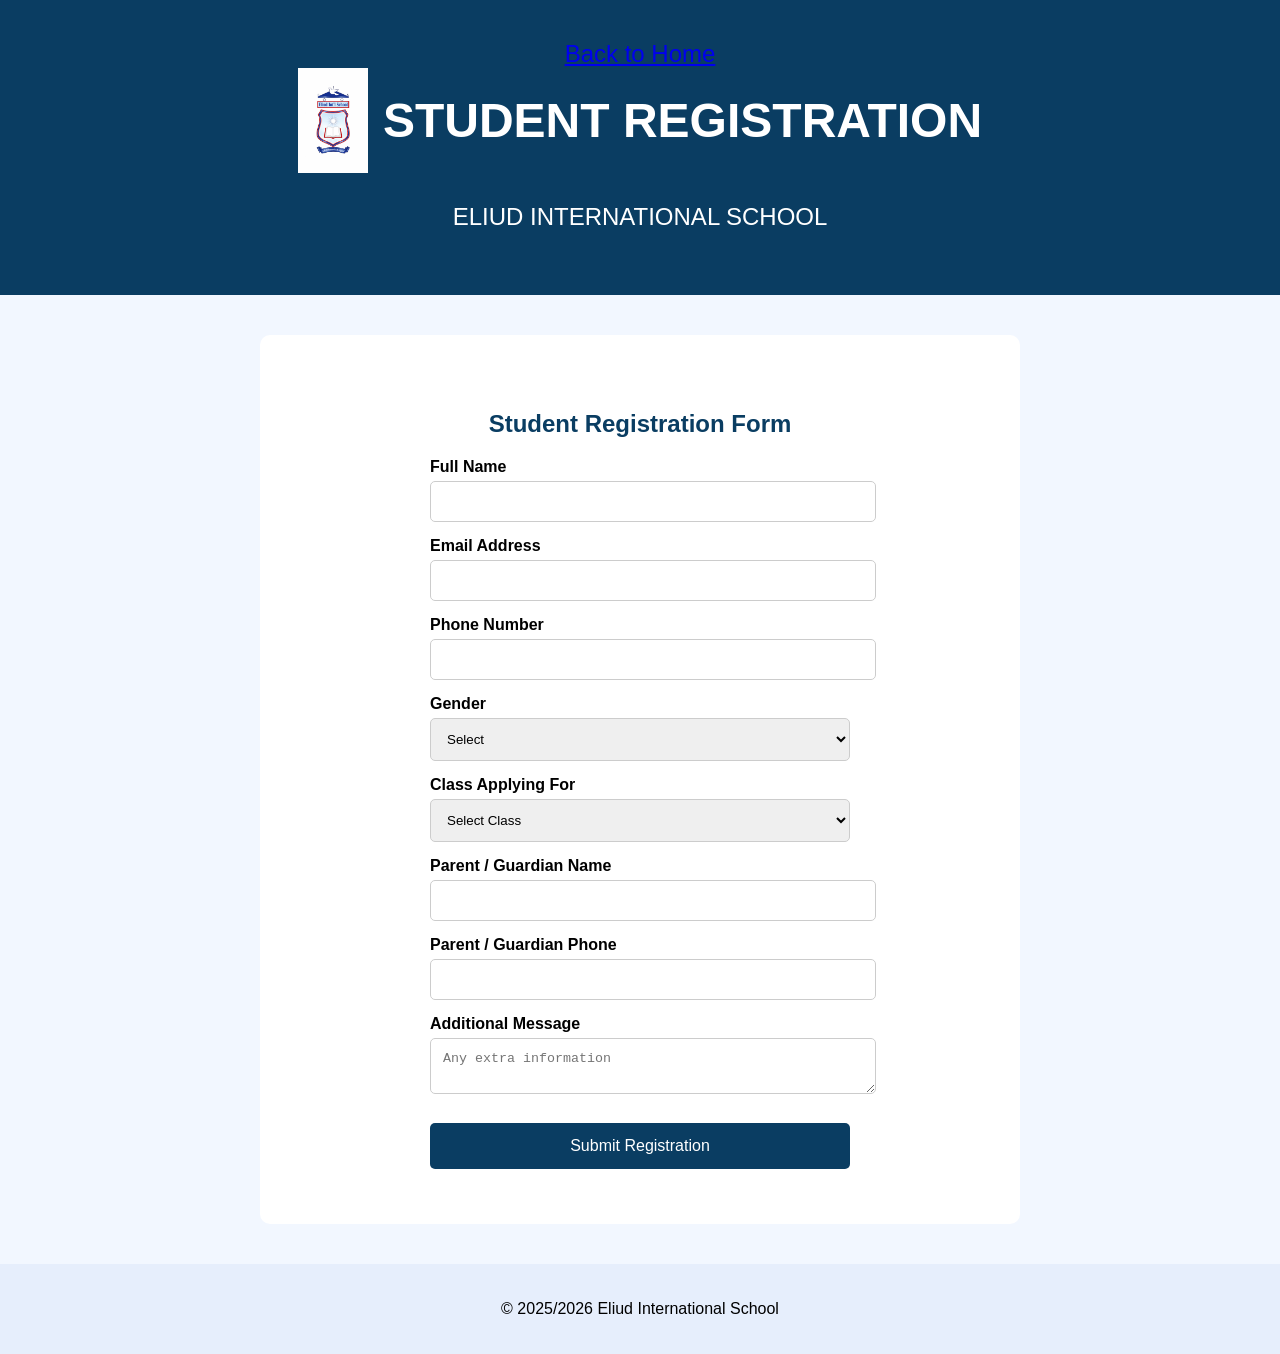
==== register.html @ 18814a03 "Add files via upload" ====
<!DOCTYPE html>
<html lang="en">
<head>
     <style>
      body{
            background-image:url("inquiry-bg.png");
      height: 100vh;
      background-size: cover;
            
      }
     </style>
  <meta charset="UTF-8">
    <title>Student Registration | Eliud International School</title>
      <link rel="stylesheet" href="style.css">
      </head>
      


                                                                                
      <body>
            <video autoplay muted loop playsinline id="bg-video">
                    <source src="background.mp4" type="video/mp4">
                      Your browser does not support the video tag.
                      </video>
                      
            

                    

        <header class="page-header"> 
            <a href="index.html">Back to Home</a>

            <div class="header">
                    <img src="logo.png" alt="School Logo" class="logo">
                      <h1>STUDENT REGISTRATION</h1>
            </div>
                <p>ELIUD INTERNATIONAL SCHOOL</p>
            
                  </header>

                    <section class="registration">
            
                          <form 
                           action="https://formsubmit.co/eliudinternationalschool1@gmail.com.com" method="POST" data-success="success.html">
                              <h2>Student Registration Form</h2>

                                    <label>Full Name</label>
                                          <input type="text" name="fullname" required>

                                                <label>Email Address</label>
                                                      <input type="email" name="email" required>

                                                            <label>Phone Number</label>
                                                                  <input type="tel" name="phone" required>

                                                                        <label>Gender</label>
                                                                              <select name="gender" required>
                                                                                      <option value="">Select</option>
                                                                                              <option>Male</option>
                                                                                                      <option>Female</option>
                                                                                                            </select>

                                                                                                                  <label>Class Applying For</label>
                                                                                                                        <select name="class" required>
                                                                                                                                <option value="">Select Class</option>
                                                                                                                                        <option>JSS 1</option>
                                                                                                                                                <option>JSS 2</option>
                                                                                                                                                        <option>JSS 3</option>
                                                                                                                                                                <option>SSS 1</option>
                                                                                                                                                                        <option>SSS 2</option>
                                                                                                                                                                                <option>SSS 3</option>
                                                                                                                                                                                      </select>

                                                                                                                                                                                            <label>Parent / Guardian Name</label>
                                                                                                                                                                                                  <input type="text" name="guardian" required>

                                                                                                                                                                                                        <label>Parent / Guardian Phone</label>
                                                                                                                                                                                                              <input type="tel" name="guardian_phone" required>

                                                                                                                                                                                                                    <label>Additional Message</label>
                                                                                                                                                                                                                          <textarea name="message" placeholder="Any extra information"></textarea>
                                                                                                                                                                                                                                                <button type="submit">Submit Registration</button> 
                                                                                                                                                                                                                                                <input type="hidden" name="_captcha" value="false">
                                                                                                                                                                                                                                                <input type="hidden" name="_next" value="success.html">
                                                                                                                                                                                                                                                <input type="hidden" name="_subject" value="New Student Registration">
                                                                                                                                                                                                                                                

                                                                                                                                                                                                                                    </form>

                                                                                                                                                                                                                                      </section>

                                                                                                                                                                                                                                        <footer class="page-footer">
                                                                                                                                                                                                                                            <p>© 2025/2026 Eliud International School</p>
                                                                                                                                                                                                                                               </footer>

                                                                                                                                                                                                                                              </body>
                                                                                                                                                                                                                                              </html>
---- style.css ----
header {
    background-color: #333; 
    color: white; 
    padding: 20px;
    text-align: center; 
    font-size: 24px;
}
#bg-video {
    position: fixed;
      top: 0;
        left: 0;
          width: 100%;
            height: 100%;
              object-fit: cover;
                z-index: -2;
                }
form {
    
      backdrop-filter: blur(6px);          /* glass effect */
        -webkit-backdrop-filter: blur(6px);
          padding: 25px;
            border-radius: 12px;
              max-width: 420px;
                margin: auto;
                }
                form {
                    background: rgba(255, 255, 255, 0.6);
                      backdrop-filter: blur(6px);
                        -webkit-backdrop-filter: blur(6px);
                          padding: 25px;
                            border-radius: 12px;
                            }

                form input,
                form textarea,
                form button {
                  background: rgba(255, 255, 255, 0.85);
                  }
                  body {
                      margin: 0;
                        min-height: 100vh;
                        }
                        form {
                            position: static; /* default positioning */
                              margin: 0 auto;   /* centers the form horizontally */
                                display: block;   /* ensures it behaves like a block element */
                                }

                        

                  





                  

                  


.header {
    display: flex;
      align-items: center;
        justify-content: center;
          gap: 15px;
            margin-bottom: 30px;
            }

            .logo {
              width: 70px;
                height: auto;
                }







h1 {
    margin: 0; }
    body {
        background-image: url("images/inquiry-bg.png");
          background-size: cover;
            background-repeat: no-repeat;
              background-attachment: fixed;
                background-position: center;
                  margin: 0;
                    padding: 0;
                      font-family: sans-serif;
                      }

  body {
      margin: 0;
        font-family: Arial, sans-serif;
          background: #f2f7ff;
          }

          .page-header {
            background: #0a3d62;
              color: white;
                text-align: center;
                  padding: 40px 20px;
                  }

                  .registration {
                    max-width: 700px;
                      margin: 40px auto;
                        background: white;
                          padding: 30px;
                            border-radius: 10px;
                            }

                            .registration h2 {
                              text-align: center;
                                color: #0a3d62;
                                }

                                .registration label {
                                  margin-top: 15px;
                                    display: block;
                                      font-weight: bold;
                                      }

                                      .registration input,
                                      .registration select,
                                      .registration textarea {
                                        width: 100%;
                                          padding: 12px;
                                            margin-top: 5px;
                                              border-radius: 5px;
                                                border: 1px solid #ccc;
                                                }

                                                .registration textarea {
                                                  resize: vertical;
                                                  }

                                                  .registration button {
                                                    width: 100%;
                                                      margin-top: 25px;
                                                        padding: 14px;
                                                          background: #0a3d62;
                                                            color: white;
                                                              border: none;
                                                                border-radius: 5px;
                                                                  font-size: 16px;
                                                                    cursor: pointer;
                                                                    }

                                                                    .registration button:hover {
                                                                      background: #07507a;
                                                                      }

                                                                      .page-footer {
                                                                        text-align: center;
                                                                          padding: 20px;
                                                                            background: #e6eefc;}

                                                                                          .inquiry {
                                                                                              background-image: url("images/inquiry-bg.jpg");
                                                                                                background-size: cover;      /* Makes the image cover the whole area */
                                                                                                  background-repeat: no-repeat; /* Prevents tiling */
                                                                                                    background-position: center;  /* Centers the image */
                                                                                                      padding: 60px 20px;           /* Space inside the form section */
                                                                                                        border-radius: 10px;          /* Optional: rounded edges for the form */
                                                                                                        }
                                                                                                          
                       .inquiry form {
                          background: rgba(255, 255, 255, 0.9); /* White with slight transparency */
                            padding: 30px;
                              border-radius: 10px;
                              }
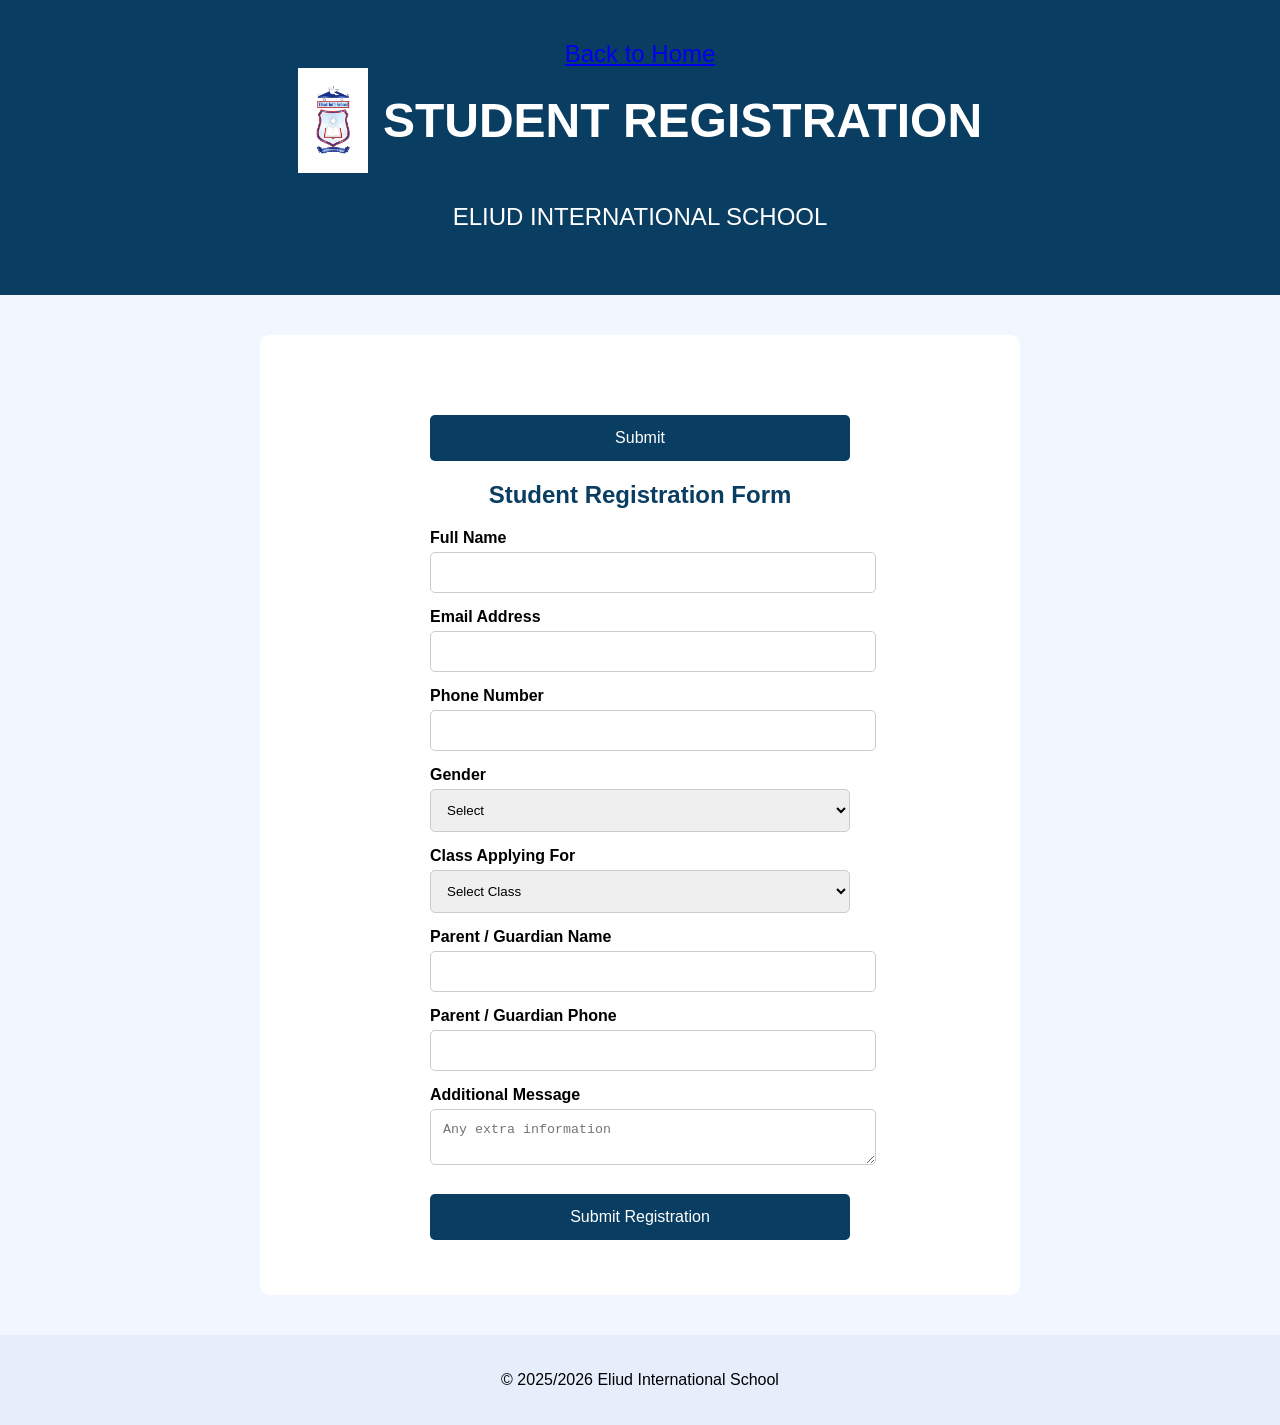
==== commit 82c5d9c8: "still working on it" ====
--- a/register.html
+++ b/register.html
@@ -40,8 +40,36 @@
 
                     <section class="registration">
             
-                          <form 
-                           action="https://formsubmit.co/eliudinternationalschool1@gmail.com.com" method="POST" data-success="success.html">
+                          <form id="regForm" action="https://formsubmit.co/eliudinternationalschool1@gmail.com" method="POST">
+                                <!-- form fields -->
+                                  <button type="submit">Submit</button>
+                                  
+
+                                  <script>
+                                  document.getElementById('regForm').addEventListener('submit', async function(e) {
+                                    e.preventDefault();
+                                      const form = e.target;
+                                        const data = new FormData(form);
+
+                                          try {
+                                              const resp = await fetch(form.action, {
+                                                    method: 'POST',
+                                                          body: data,
+                                                                // FormSubmit may reject fetch due to CORS; this is mainly for your own endpoints.
+                                                                    });
+
+                                                                        if (resp.ok) {
+                                                                              // redirect on success
+                                                                                    window.location.href = '/success.html'; // or full URL
+                                                                                        } else {
+                                                                                              alert('Submission failed. Please try again.');
+                                                                                                  }
+                                                                                                    } catch (err) {
+                                                                                                        console.error(err);
+                                                                                                            alert('Network error. Please try again.');
+                                                                                                              }
+                                                                                                              });
+                                                                                                              </script>
                               <h2>Student Registration Form</h2>
 
                                     <label>Full Name</label>
